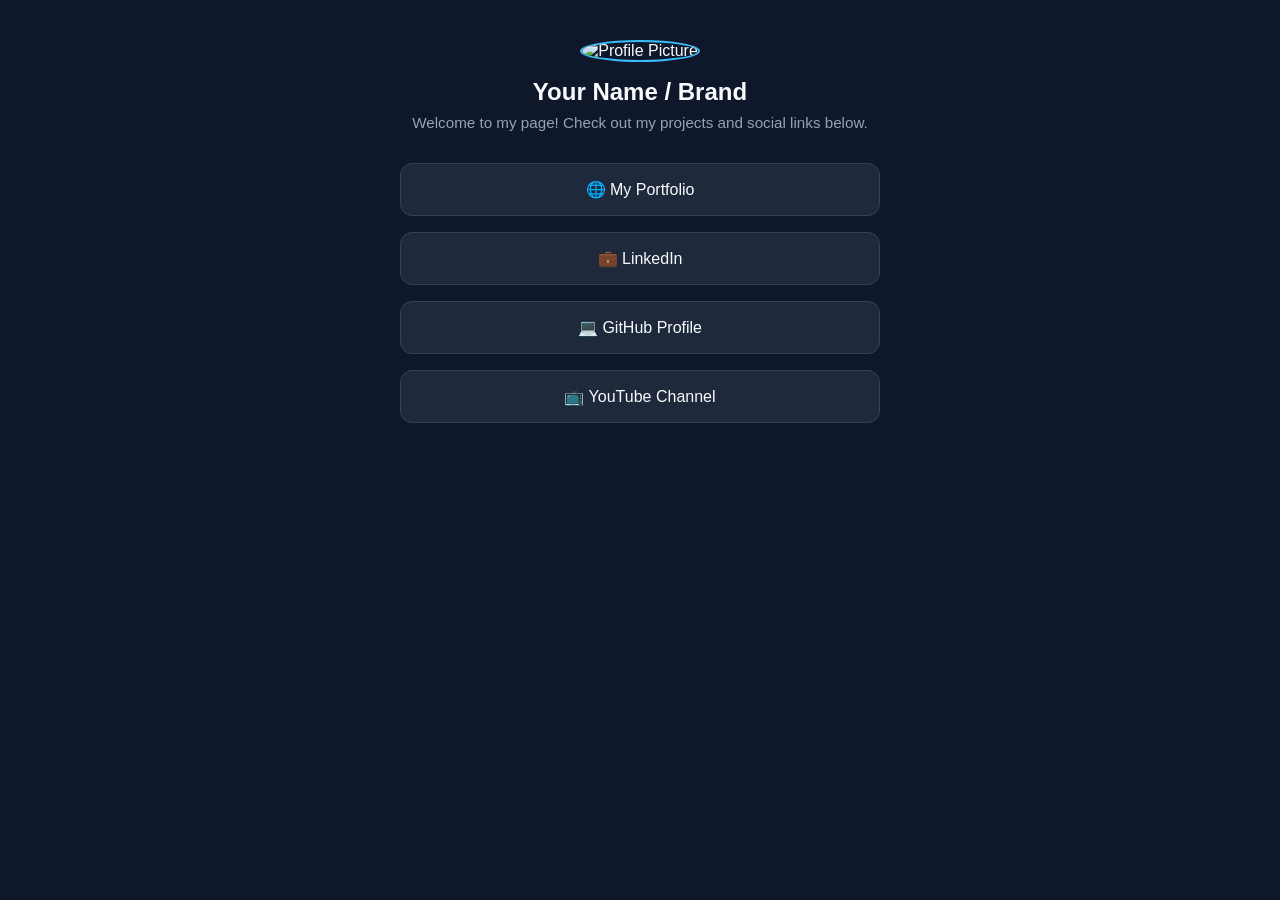
==== index.html @ 96c65ba1 "Create index.html" ====
<!DOCTYPE html>
<html lang="en">
<head>
    <meta charset="UTF-8">
    <meta name="viewport" content="width=device-width, initial-scale=1.0">
    <title>My Links</title>
    <style>
        * {
            box-sizing: border-box;
            margin: 0;
            padding: 0;
            font-family: -apple-system, BlinkMacSystemFont, "Segoe UI", Roboto, Helvetica, Arial, sans-serif;
        }

        body {
            background-color: #0f172a; /* Dark sleek background */
            color: #f8fafc;
            display: flex;
            flex-direction: column;
            align-items: center;
            justify-content: flex-start;
            min-height: 100vh;
            padding: 40px 20px;
        }

        .container {
            width: 100%;
            max-width: 480px;
            text-align: center;
        }

        .profile-img {
            width: 96px;
            height: 96px;
            border-radius: 50%;
            object-fit: cover;
            margin-bottom: 16px;
            border: 2px solid #38bdf8;
        }

        h1 {
            font-size: 1.5rem;
            margin-bottom: 8px;
            font-weight: 700;
        }

        .bio {
            font-size: 0.95rem;
            color: #94a3b8;
            margin-bottom: 32px;
        }

        .links-wrapper {
            display: flex;
            flex-direction: column;
            gap: 16px;
        }

        .link-btn {
            display: block;
            background-color: #1e293b;
            color: #f8fafc;
            text-decoration: none;
            padding: 16px;
            border-radius: 12px;
            font-size: 1rem;
            font-weight: 500;
            border: 1px solid #334155;
            transition: all 0.2s ease-in-out;
        }

        .link-btn:hover {
            background-color: #38bdf8;
            color: #0f172a;
            transform: translateY(-2px);
            border-color: #38bdf8;
        }
    </style>
</head>
<body>

    <div class="container">
        <!-- Profile Picture (Placeholder - you can change this URL later) -->
        <img class="profile-img" src="https://images.unsplash.com/photo-1535713875002-d1d0cf377fde?w=150" alt="Profile Picture">
        
        <h1>Your Name / Brand</h1>
        <p class="bio">Welcome to my page! Check out my projects and social links below.</p>

        <div class="links-wrapper">
            <!-- Edit these links with your own titles and URLs -->
            <a href="https://yourportfolio.com" class="link-btn" target="_blank">🌐 My Portfolio</a>
            <a href="https://linkedin.com/in/yourprofile" class="link-btn" target="_blank">💼 LinkedIn</a>
            <a href="https://github.com/yourusername" class="link-btn" target="_blank">💻 GitHub Profile</a>
            <a href="https://youtube.com" class="link-btn" target="_blank">📺 YouTube Channel</a>
        </div>
    </div>

</body>
</html>
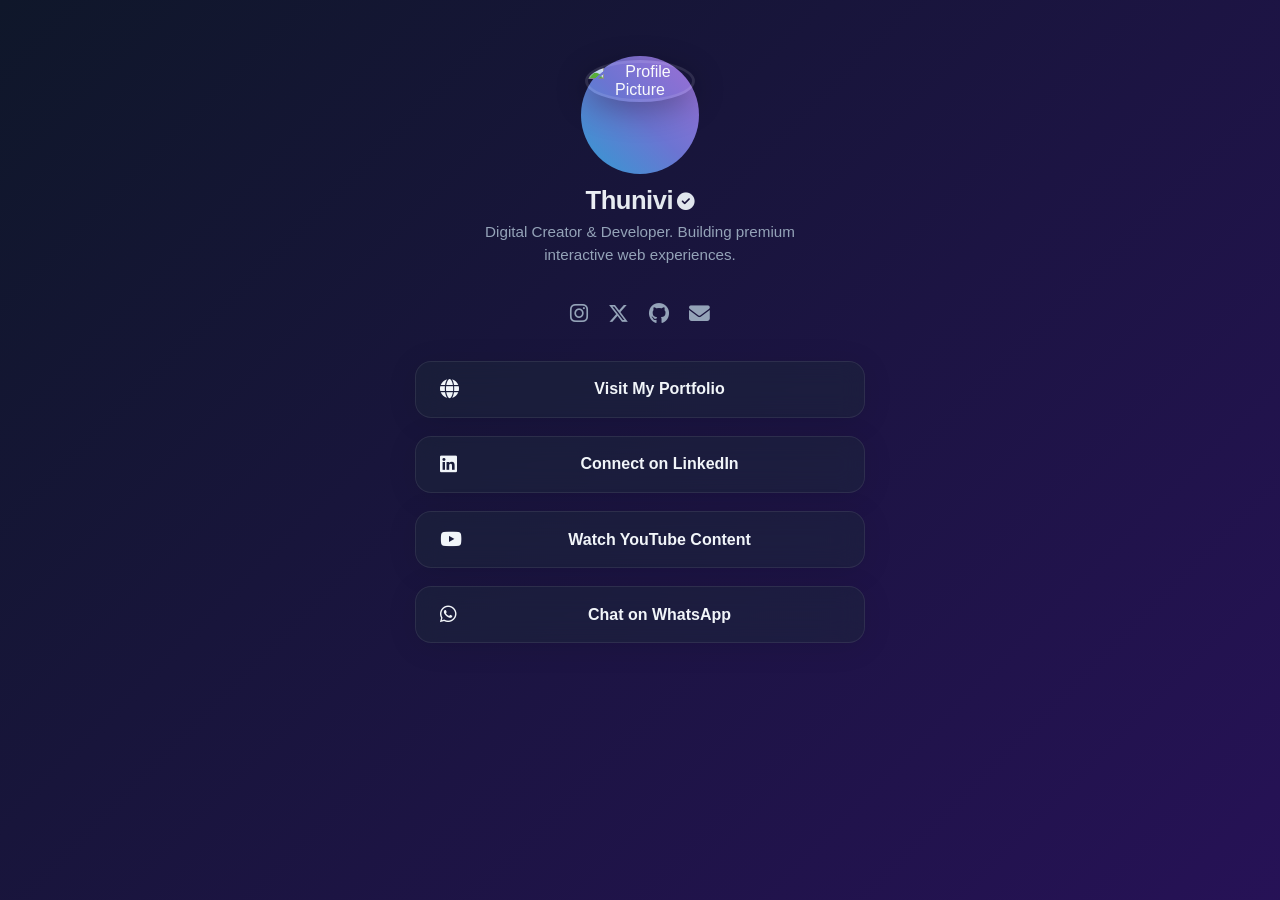
==== commit 75f95334: "Update index.html" ====
--- a/index.html
+++ b/index.html
@@ -3,95 +3,231 @@
 <head>
     <meta charset="UTF-8">
     <meta name="viewport" content="width=device-width, initial-scale=1.0">
-    <title>My Links</title>
+    <title>Thunivi | Explore Links</title>
+    <!-- FontAwesome for Premium Icons -->
+    <link rel="stylesheet" href="https://cdnjs.cloudflare.com/ajax/libs/font-awesome/6.4.0/css/all.min.css">
     <style>
         * {
             box-sizing: border-box;
             margin: 0;
             padding: 0;
-            font-family: -apple-system, BlinkMacSystemFont, "Segoe UI", Roboto, Helvetica, Arial, sans-serif;
+            font-family: 'Segoe UI', Roboto, Helvetica, Arial, sans-serif;
         }
 
         body {
-            background-color: #0f172a; /* Dark sleek background */
+            /* Animated gradient background mesh */
+            background: linear-gradient(-45deg, #0f172a, #1e1b4b, #2e1065, #0f172a);
+            background-size: 400% 400%;
+            animation: gradientBG 15s ease infinite;
             color: #f8fafc;
             display: flex;
             flex-direction: column;
             align-items: center;
             justify-content: flex-start;
             min-height: 100vh;
-            padding: 40px 20px;
+            padding: 60px 20px;
+        }
+
+        @keyframes gradientBG {
+            0% { background-position: 0% 50%; }
+            50% { background-position: 100% 50%; }
+            100% { background-position: 0% 50%; }
         }
 
         .container {
             width: 100%;
-            max-width: 480px;
+            max-width: 450px;
             text-align: center;
         }
 
+        /* Profile Area with Premium Glow */
+        .profile-card {
+            margin-bottom: 35px;
+        }
+
+        .profile-img-container {
+            position: relative;
+            width: 110px;
+            height: 110px;
+            margin: 0 auto 16px auto;
+        }
+
         .profile-img {
-            width: 96px;
-            height: 96px;
+            width: 100%;
+            height: 100%;
             border-radius: 50%;
             object-fit: cover;
-            margin-bottom: 16px;
-            border: 2px solid #38bdf8;
+            border: 3px solid rgba(255, 255, 255, 0.1);
+            box-shadow: 0 8px 32px 0 rgba(0, 0, 0, 0.3);
+        }
+
+        /* Subtle animated breathing glow ring around profile */
+        .profile-img-container::before {
+            content: '';
+            position: absolute;
+            top: -4px; left: -4px; right: -4px; bottom: -4px;
+            border-radius: 50%;
+            background: linear-gradient(45deg, #38bdf8, #818cf8, #c084fc);
+            z-index: -1;
+            opacity: 0.8;
+            animation: rotateGlow 6s linear infinite;
+        }
+
+        @keyframes rotateGlow {
+            100% { transform: rotate(360deg); }
         }
 
         h1 {
-            font-size: 1.5rem;
-            margin-bottom: 8px;
+            font-size: 1.6rem;
             font-weight: 700;
+            letter-spacing: -0.5px;
+            margin-bottom: 6px;
+            background: linear-gradient(to right, #ffffff, #cbd5e1);
+            -webkit-background-clip: text;
+            -webkit-text-fill-color: transparent;
+        }
+
+        .verified-badge {
+            color: #38bdf8;
+            font-size: 1.1rem;
+            margin-left: 4px;
+            vertical-align: middle;
         }
 
         .bio {
             font-size: 0.95rem;
             color: #94a3b8;
-            margin-bottom: 32px;
-        }
-
+            max-width: 85%;
+            margin: 0 auto;
+            line-height: 1.5;
+        }
+
+        /* Social Icons Row */
+        .social-icons {
+            display: flex;
+            justify-content: center;
+            gap: 20px;
+            margin-bottom: 35px;
+        }
+
+        .social-icon-btn {
+            color: #94a3b8;
+            font-size: 1.3rem;
+            text-decoration: none;
+            transition: all 0.2s ease;
+        }
+
+        .social-icon-btn:hover {
+            color: #38bdf8;
+            transform: translateY(-3px);
+        }
+
+        /* Links Section (Glassmorphism layout) */
         .links-wrapper {
             display: flex;
             flex-direction: column;
-            gap: 16px;
+            gap: 18px;
         }
 
         .link-btn {
-            display: block;
-            background-color: #1e293b;
-            color: #f8fafc;
+            display: flex;
+            align-items: center;
+            justify-content: space-between;
+            background: rgba(30, 41, 59, 0.45);
+            backdrop-filter: blur(12px);
+            -webkit-backdrop-filter: blur(12px);
+            color: #f1f5f9;
             text-decoration: none;
-            padding: 16px;
-            border-radius: 12px;
+            padding: 18px 24px;
+            border-radius: 16px;
             font-size: 1rem;
-            font-weight: 500;
-            border: 1px solid #334155;
-            transition: all 0.2s ease-in-out;
-        }
-
+            font-weight: 600;
+            border: 1px solid rgba(255, 255, 255, 0.08);
+            box-shadow: 0 4px 30px rgba(0, 0, 0, 0.1);
+            transition: all 0.3s cubic-bezier(0.25, 0.8, 0.25, 1);
+        }
+
+        .link-btn i.button-icon {
+            font-size: 1.2rem;
+            width: 24px;
+            text-align: left;
+        }
+
+        .link-text {
+            flex-grow: 1;
+            text-align: center;
+            margin-right: -24px; /* Perfectly centers text despite left icon */
+        }
+
+        .link-btn i.arrow-icon {
+            font-size: 0.85rem;
+            opacity: 0;
+            transform: translateX(-10px);
+            transition: all 0.3s ease;
+        }
+
+        /* Hover Interactions */
         .link-btn:hover {
-            background-color: #38bdf8;
-            color: #0f172a;
-            transform: translateY(-2px);
-            border-color: #38bdf8;
+            background: rgba(255, 255, 255, 0.1);
+            border-color: rgba(56, 189, 248, 0.4);
+            box-shadow: 0 10px 25px rgba(56, 189, 248, 0.15);
+            transform: translateY(-3px);
+            color: #38bdf8;
+        }
+
+        .link-btn:hover i.arrow-icon {
+            opacity: 1;
+            transform: translateX(0);
         }
     </style>
 </head>
 <body>
 
     <div class="container">
-        <!-- Profile Picture (Placeholder - you can change this URL later) -->
-        <img class="profile-img" src="https://images.unsplash.com/photo-1535713875002-d1d0cf377fde?w=150" alt="Profile Picture">
         
-        <h1>Your Name / Brand</h1>
-        <p class="bio">Welcome to my page! Check out my projects and social links below.</p>
-
+        <!-- Profile Header Section -->
+        <div class="profile-card">
+            <div class="profile-img-container">
+                <!-- Replace URL below with your actual profile image link later -->
+                <img class="profile-img" src="https://images.unsplash.com/photo-1535713875002-d1d0cf377fde?w=200" alt="Profile Picture">
+            </div>
+            <h1>Thunivi<i class="fas fa-circle-check verified-badge"></i></h1>
+            <p class="bio">Digital Creator & Developer. Building premium interactive web experiences.</p>
+        </div>
+
+        <!-- Social Media Header Quick Links -->
+        <div class="social-icons">
+            <a href="https://instagram.com" class="social-icon-btn" target="_blank"><i class="fab fa-instagram"></i></a>
+            <a href="https://twitter.com" class="social-icon-btn" target="_blank"><i class="fab fa-x-twitter"></i></a>
+            <a href="https://github.com" class="social-icon-btn" target="_blank"><i class="fab fa-github"></i></a>
+            <a href="mailto:your-email@gmail.com" class="social-icon-btn"><i class="fas fa-envelope"></i></a>
+        </div>
+
+        <!-- Glassmorphism Buttons Container -->
         <div class="links-wrapper">
-            <!-- Edit these links with your own titles and URLs -->
-            <a href="https://yourportfolio.com" class="link-btn" target="_blank">🌐 My Portfolio</a>
-            <a href="https://linkedin.com/in/yourprofile" class="link-btn" target="_blank">💼 LinkedIn</a>
-            <a href="https://github.com/yourusername" class="link-btn" target="_blank">💻 GitHub Profile</a>
-            <a href="https://youtube.com" class="link-btn" target="_blank">📺 YouTube Channel</a>
+            <a href="https://yourportfolio.com" class="link-btn" target="_blank">
+                <i class="fas fa-globe button-icon"></i>
+                <span class="link-text">Visit My Portfolio</span>
+                <i class="fas fa-chevron-right arrow-icon"></i>
+            </a>
+            
+            <a href="https://linkedin.com" class="link-btn" target="_blank">
+                <i class="fab fa-linkedin button-icon"></i>
+                <span class="link-text">Connect on LinkedIn</span>
+                <i class="fas fa-chevron-right arrow-icon"></i>
+            </a>
+            
+            <a href="https://youtube.com" class="link-btn" target="_blank">
+                <i class="fab fa-youtube button-icon"></i>
+                <span class="link-text">Watch YouTube Content</span>
+                <i class="fas fa-chevron-right arrow-icon"></i>
+            </a>
+
+            <a href="https://whatsapp.com" class="link-btn" target="_blank">
+                <i class="fab fa-whatsapp button-icon"></i>
+                <span class="link-text">Chat on WhatsApp</span>
+                <i class="fas fa-chevron-right arrow-icon"></i>
+            </a>
         </div>
     </div>
 
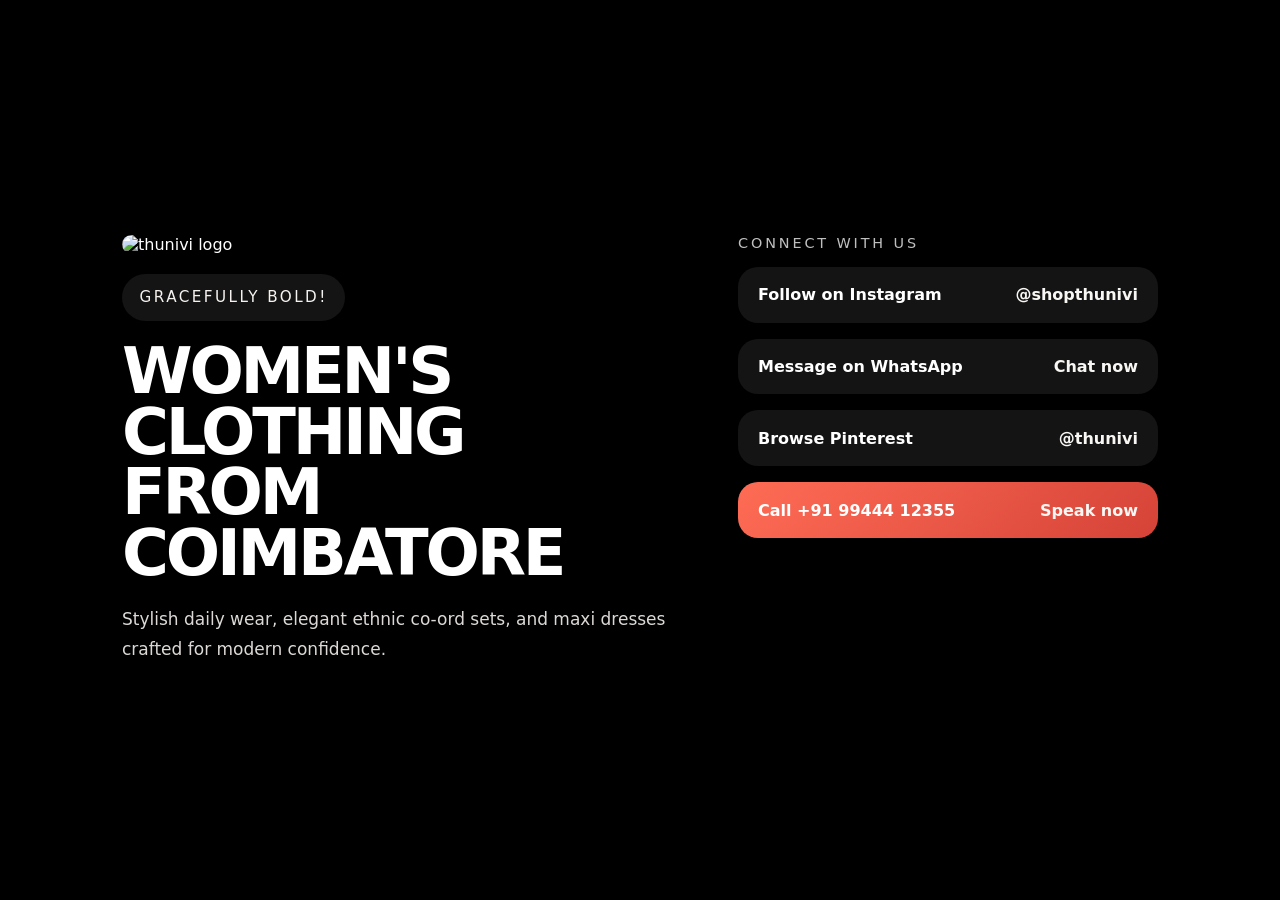
==== commit 8b2df9a0: "Refactor index.html for Thunivi website Updated the HTML structure and styling for the Thunivi websi" ====
--- a/index.html
+++ b/index.html
@@ -1,235 +1,218 @@
 <!DOCTYPE html>
 <html lang="en">
+
 <head>
-    <meta charset="UTF-8">
-    <meta name="viewport" content="width=device-width, initial-scale=1.0">
-    <title>Thunivi | Explore Links</title>
-    <!-- FontAwesome for Premium Icons -->
-    <link rel="stylesheet" href="https://cdnjs.cloudflare.com/ajax/libs/font-awesome/6.4.0/css/all.min.css">
+    <meta charset="UTF-8" />
+    <meta name="viewport" content="width=device-width, initial-scale=1.0" />
+    <title>thunivi</title>
+    <meta name="description"
+        content="Discover thunivi, Coimbatore’s women's clothing brand. Shop high-quality daily wear, trendy ethnic co-ord sets, and elegant maxi dresses." />
+    <link rel="icon" href="favicon.png" />
     <style>
         * {
             box-sizing: border-box;
+        }
+
+        html,
+        body {
+            min-height: 100%;
             margin: 0;
             padding: 0;
-            font-family: 'Segoe UI', Roboto, Helvetica, Arial, sans-serif;
         }
 
         body {
-            /* Animated gradient background mesh */
-            background: linear-gradient(-45deg, #0f172a, #1e1b4b, #2e1065, #0f172a);
-            background-size: 400% 400%;
-            animation: gradientBG 15s ease infinite;
-            color: #f8fafc;
-            display: flex;
-            flex-direction: column;
+            min-height: 100vh;
+            padding: 2rem;
+            display: grid;
+            place-items: center;
+            background: #000;
+            color: #fff;
+            font-family: Inter, system-ui, -apple-system, BlinkMacSystemFont, "Segoe UI", sans-serif;
+        }
+
+        .page {
+            width: min(100%, 1100px);
+            display: grid;
+            grid-template-columns: 1fr minmax(320px, 420px);
+            gap: 2rem;
+            padding: 2rem;
+        }
+
+        .hero {
+            display: grid;
+            gap: 1.25rem;
+            align-content: start;
+        }
+
+        .hero-title {
+            font-size: clamp(2.5rem, 5vw, 4.5rem);
+            line-height: 0.95;
+            letter-spacing: -0.05em;
+            margin: 0;
+            max-width: 12ch;
+            text-transform: uppercase;
+        }
+
+        .hero-note {
+            display: inline-flex;
             align-items: center;
-            justify-content: flex-start;
-            min-height: 100vh;
-            padding: 60px 20px;
-        }
-
-        @keyframes gradientBG {
-            0% { background-position: 0% 50%; }
-            50% { background-position: 100% 50%; }
-            100% { background-position: 0% 50%; }
-        }
-
-        .container {
+            gap: 0.75rem;
+            padding: 0.9rem 1.1rem;
+            border-radius: 999px;
+            background: rgba(255, 255, 255, 0.08);
+            color: #f6f2ef;
+            font-size: 0.95rem;
+            text-transform: uppercase;
+            letter-spacing: 0.16em;
+            width: fit-content;
+        }
+
+        .hero-copy {
+            max-width: 38rem;
+            font-size: 1.0625rem;
+            line-height: 1.8;
+            color: #dcd8d5;
+            margin: 0;
+        }
+
+        .hero-logo {
             width: 100%;
-            max-width: 450px;
-            text-align: center;
-        }
-
-        /* Profile Area with Premium Glow */
-        .profile-card {
-            margin-bottom: 35px;
-        }
-
-        .profile-img-container {
-            position: relative;
-            width: 110px;
-            height: 110px;
-            margin: 0 auto 16px auto;
-        }
-
-        .profile-img {
-            width: 100%;
-            height: 100%;
-            border-radius: 50%;
-            object-fit: cover;
-            border: 3px solid rgba(255, 255, 255, 0.1);
-            box-shadow: 0 8px 32px 0 rgba(0, 0, 0, 0.3);
-        }
-
-        /* Subtle animated breathing glow ring around profile */
-        .profile-img-container::before {
-            content: '';
-            position: absolute;
-            top: -4px; left: -4px; right: -4px; bottom: -4px;
-            border-radius: 50%;
-            background: linear-gradient(45deg, #38bdf8, #818cf8, #c084fc);
-            z-index: -1;
-            opacity: 0.8;
-            animation: rotateGlow 6s linear infinite;
-        }
-
-        @keyframes rotateGlow {
-            100% { transform: rotate(360deg); }
-        }
-
-        h1 {
-            font-size: 1.6rem;
-            font-weight: 700;
-            letter-spacing: -0.5px;
-            margin-bottom: 6px;
-            background: linear-gradient(to right, #ffffff, #cbd5e1);
-            -webkit-background-clip: text;
-            -webkit-text-fill-color: transparent;
-        }
-
-        .verified-badge {
-            color: #38bdf8;
-            font-size: 1.1rem;
-            margin-left: 4px;
-            vertical-align: middle;
-        }
-
-        .bio {
-            font-size: 0.95rem;
-            color: #94a3b8;
-            max-width: 85%;
-            margin: 0 auto;
-            line-height: 1.5;
-        }
-
-        /* Social Icons Row */
-        .social-icons {
-            display: flex;
-            justify-content: center;
-            gap: 20px;
-            margin-bottom: 35px;
-        }
-
-        .social-icon-btn {
-            color: #94a3b8;
-            font-size: 1.3rem;
-            text-decoration: none;
-            transition: all 0.2s ease;
-        }
-
-        .social-icon-btn:hover {
-            color: #38bdf8;
-            transform: translateY(-3px);
-        }
-
-        /* Links Section (Glassmorphism layout) */
-        .links-wrapper {
-            display: flex;
-            flex-direction: column;
-            gap: 18px;
-        }
-
-        .link-btn {
+            max-width: 20rem;
+            display: block;
+            object-fit: contain;
+            border-radius: 1.5rem;
+        }
+
+        .side-panel {
+            display: grid;
+            gap: 1rem;
+            align-content: start;
+        }
+
+        .links-header {
+            font-size: 0.9rem;
+            text-transform: uppercase;
+            letter-spacing: 0.2em;
+            opacity: 0.75;
+        }
+
+        .links {
+            display: grid;
+            gap: 1rem;
+        }
+
+        .link-card {
             display: flex;
             align-items: center;
             justify-content: space-between;
-            background: rgba(30, 41, 59, 0.45);
-            backdrop-filter: blur(12px);
-            -webkit-backdrop-filter: blur(12px);
-            color: #f1f5f9;
+            gap: 1rem;
+            padding: 1.15rem 1.25rem;
+            border-radius: 1.25rem;
             text-decoration: none;
-            padding: 18px 24px;
-            border-radius: 16px;
-            font-size: 1rem;
-            font-weight: 600;
-            border: 1px solid rgba(255, 255, 255, 0.08);
-            box-shadow: 0 4px 30px rgba(0, 0, 0, 0.1);
-            transition: all 0.3s cubic-bezier(0.25, 0.8, 0.25, 1);
-        }
-
-        .link-btn i.button-icon {
-            font-size: 1.2rem;
-            width: 24px;
-            text-align: left;
-        }
-
-        .link-text {
-            flex-grow: 1;
-            text-align: center;
-            margin-right: -24px; /* Perfectly centers text despite left icon */
-        }
-
-        .link-btn i.arrow-icon {
-            font-size: 0.85rem;
-            opacity: 0;
-            transform: translateX(-10px);
-            transition: all 0.3s ease;
-        }
-
-        /* Hover Interactions */
-        .link-btn:hover {
-            background: rgba(255, 255, 255, 0.1);
-            border-color: rgba(56, 189, 248, 0.4);
-            box-shadow: 0 10px 25px rgba(56, 189, 248, 0.15);
-            transform: translateY(-3px);
-            color: #38bdf8;
-        }
-
-        .link-btn:hover i.arrow-icon {
-            opacity: 1;
-            transform: translateX(0);
+            background: rgba(255, 255, 255, 0.08);
+            color: #fff;
+            font-weight: 700;
+        }
+
+        .link-card:hover,
+        .link-card:focus-visible {
+            background: rgba(255, 255, 255, 0.12);
+            border-color: rgba(255, 255, 255, 0.16);
+            outline: none;
+        }
+
+        .link-card strong {
+            font-weight: 800;
+            color: #f9f7f4;
+        }
+
+        .link-card.primary {
+            background: linear-gradient(135deg, #ff6c55 0%, #d54338 100%);
+            border-color: transparent;
+        }
+
+        .link-card.primary:hover,
+        .link-card.primary:focus-visible {
+            background: linear-gradient(135deg, #ff5d48 0%, #cd3f30 100%);
+        }
+
+        @media (max-width: 900px) {
+            .page {
+                grid-template-columns: 1fr;
+            }
+
+            .hero {
+                align-items: start;
+            }
+
+            .hero-copy,
+            .subtitle {
+                max-width: 100%;
+            }
+        }
+
+        @media (max-width: 540px) {
+            body {
+                padding: 1rem;
+            }
+
+            .page {
+                padding: 1.25rem;
+            }
+
+            .hero-title {
+                font-size: 2.2rem;
+            }
+
+            .hero-note,
+            .link-card,
+            .footer-note {
+                font-size: 0.95rem;
+            }
+
+            .link-card {
+                padding: 1rem 1rem;
+            }
         }
     </style>
 </head>
+
 <body>
-
-    <div class="container">
-        
-        <!-- Profile Header Section -->
-        <div class="profile-card">
-            <div class="profile-img-container">
-                <!-- Replace URL below with your actual profile image link later -->
-                <img class="profile-img" src="https://images.unsplash.com/photo-1535713875002-d1d0cf377fde?w=200" alt="Profile Picture">
+    <div class="page">
+        <div class="hero">
+            <img class="hero-logo" src="thunivi_logo_english.png" alt="thunivi logo" />
+            <span class="hero-note">gracefully bold!</span>
+            <h1 class="hero-title">Women's clothing from Coimbatore</h1>
+            <p class="hero-copy">Stylish daily wear, elegant ethnic co-ord sets, and maxi dresses crafted for modern
+                confidence.</p>
+
+        </div>
+
+        <div class="side-panel">
+            <div class="links-header">Connect with us</div>
+            <div class="links">
+                <a class="link-card" href="https://www.instagram.com/shopthunivi?igsh=cWdjNzJpanZzanl4&utm_source=qr"
+                    target="_blank" rel="noopener noreferrer">
+                    <span>Follow on Instagram</span>
+                    <strong>@shopthunivi</strong>
+                </a>
+                <a class="link-card" href="https://wa.me/message/MML75OZ5KYT2B1" target="_blank"
+                    rel="noopener noreferrer">
+                    <span>Message on WhatsApp</span>
+                    <strong>Chat now</strong>
+                </a>
+                <a class="link-card" href="https://in.pinterest.com/thunivi/" target="_blank" rel="noopener noreferrer">
+                    <span>Browse Pinterest</span>
+                    <strong>@thunivi</strong>
+                </a>
+                <a class="link-card primary" href="tel:+919944412355">
+                    <span>Call +91 99444 12355</span>
+                    <strong>Speak now</strong>
+                </a>
+
             </div>
-            <h1>Thunivi<i class="fas fa-circle-check verified-badge"></i></h1>
-            <p class="bio">Digital Creator & Developer. Building premium interactive web experiences.</p>
-        </div>
-
-        <!-- Social Media Header Quick Links -->
-        <div class="social-icons">
-            <a href="https://instagram.com" class="social-icon-btn" target="_blank"><i class="fab fa-instagram"></i></a>
-            <a href="https://twitter.com" class="social-icon-btn" target="_blank"><i class="fab fa-x-twitter"></i></a>
-            <a href="https://github.com" class="social-icon-btn" target="_blank"><i class="fab fa-github"></i></a>
-            <a href="mailto:your-email@gmail.com" class="social-icon-btn"><i class="fas fa-envelope"></i></a>
-        </div>
-
-        <!-- Glassmorphism Buttons Container -->
-        <div class="links-wrapper">
-            <a href="https://yourportfolio.com" class="link-btn" target="_blank">
-                <i class="fas fa-globe button-icon"></i>
-                <span class="link-text">Visit My Portfolio</span>
-                <i class="fas fa-chevron-right arrow-icon"></i>
-            </a>
-            
-            <a href="https://linkedin.com" class="link-btn" target="_blank">
-                <i class="fab fa-linkedin button-icon"></i>
-                <span class="link-text">Connect on LinkedIn</span>
-                <i class="fas fa-chevron-right arrow-icon"></i>
-            </a>
-            
-            <a href="https://youtube.com" class="link-btn" target="_blank">
-                <i class="fab fa-youtube button-icon"></i>
-                <span class="link-text">Watch YouTube Content</span>
-                <i class="fas fa-chevron-right arrow-icon"></i>
-            </a>
-
-            <a href="https://whatsapp.com" class="link-btn" target="_blank">
-                <i class="fab fa-whatsapp button-icon"></i>
-                <span class="link-text">Chat on WhatsApp</span>
-                <i class="fas fa-chevron-right arrow-icon"></i>
-            </a>
         </div>
     </div>
-
 </body>
+
 </html>
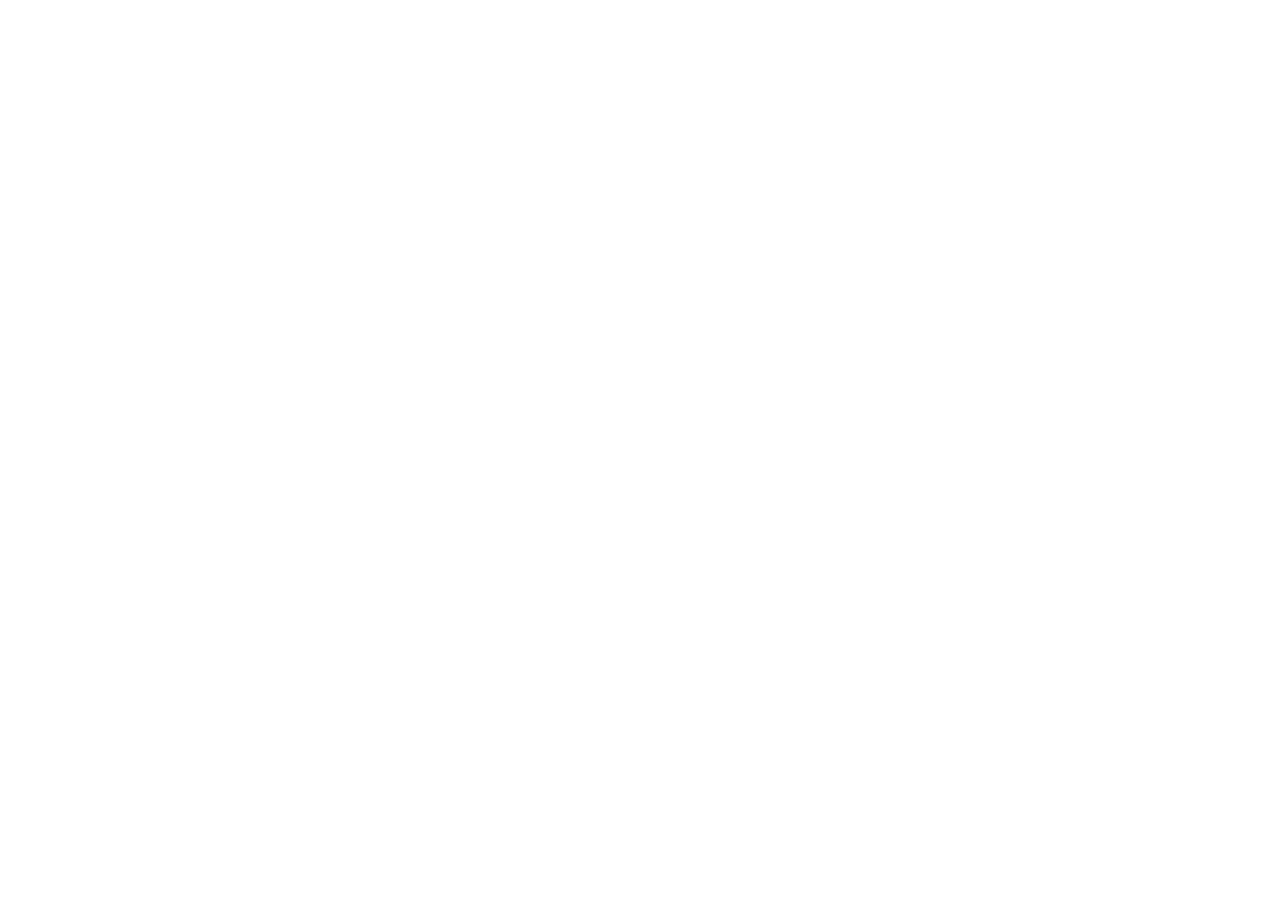
==== commit a479f9b3: "Add HTML file for redirecting to bio page" ====
--- a/index.html
+++ b/index.html
@@ -1,218 +1,22 @@
 <!DOCTYPE html>
 <html lang="en">
-
 <head>
-    <meta charset="UTF-8" />
-    <meta name="viewport" content="width=device-width, initial-scale=1.0" />
-    <title>thunivi</title>
-    <meta name="description"
-        content="Discover thunivi, Coimbatore’s women's clothing brand. Shop high-quality daily wear, trendy ethnic co-ord sets, and elegant maxi dresses." />
-    <link rel="icon" href="favicon.png" />
-    <style>
-        * {
-            box-sizing: border-box;
-        }
-
-        html,
-        body {
-            min-height: 100%;
-            margin: 0;
-            padding: 0;
-        }
-
-        body {
-            min-height: 100vh;
-            padding: 2rem;
-            display: grid;
-            place-items: center;
-            background: #000;
-            color: #fff;
-            font-family: Inter, system-ui, -apple-system, BlinkMacSystemFont, "Segoe UI", sans-serif;
-        }
-
-        .page {
-            width: min(100%, 1100px);
-            display: grid;
-            grid-template-columns: 1fr minmax(320px, 420px);
-            gap: 2rem;
-            padding: 2rem;
-        }
-
-        .hero {
-            display: grid;
-            gap: 1.25rem;
-            align-content: start;
-        }
-
-        .hero-title {
-            font-size: clamp(2.5rem, 5vw, 4.5rem);
-            line-height: 0.95;
-            letter-spacing: -0.05em;
-            margin: 0;
-            max-width: 12ch;
-            text-transform: uppercase;
-        }
-
-        .hero-note {
-            display: inline-flex;
-            align-items: center;
-            gap: 0.75rem;
-            padding: 0.9rem 1.1rem;
-            border-radius: 999px;
-            background: rgba(255, 255, 255, 0.08);
-            color: #f6f2ef;
-            font-size: 0.95rem;
-            text-transform: uppercase;
-            letter-spacing: 0.16em;
-            width: fit-content;
-        }
-
-        .hero-copy {
-            max-width: 38rem;
-            font-size: 1.0625rem;
-            line-height: 1.8;
-            color: #dcd8d5;
-            margin: 0;
-        }
-
-        .hero-logo {
-            width: 100%;
-            max-width: 20rem;
-            display: block;
-            object-fit: contain;
-            border-radius: 1.5rem;
-        }
-
-        .side-panel {
-            display: grid;
-            gap: 1rem;
-            align-content: start;
-        }
-
-        .links-header {
-            font-size: 0.9rem;
-            text-transform: uppercase;
-            letter-spacing: 0.2em;
-            opacity: 0.75;
-        }
-
-        .links {
-            display: grid;
-            gap: 1rem;
-        }
-
-        .link-card {
-            display: flex;
-            align-items: center;
-            justify-content: space-between;
-            gap: 1rem;
-            padding: 1.15rem 1.25rem;
-            border-radius: 1.25rem;
-            text-decoration: none;
-            background: rgba(255, 255, 255, 0.08);
-            color: #fff;
-            font-weight: 700;
-        }
-
-        .link-card:hover,
-        .link-card:focus-visible {
-            background: rgba(255, 255, 255, 0.12);
-            border-color: rgba(255, 255, 255, 0.16);
-            outline: none;
-        }
-
-        .link-card strong {
-            font-weight: 800;
-            color: #f9f7f4;
-        }
-
-        .link-card.primary {
-            background: linear-gradient(135deg, #ff6c55 0%, #d54338 100%);
-            border-color: transparent;
-        }
-
-        .link-card.primary:hover,
-        .link-card.primary:focus-visible {
-            background: linear-gradient(135deg, #ff5d48 0%, #cd3f30 100%);
-        }
-
-        @media (max-width: 900px) {
-            .page {
-                grid-template-columns: 1fr;
-            }
-
-            .hero {
-                align-items: start;
-            }
-
-            .hero-copy,
-            .subtitle {
-                max-width: 100%;
-            }
-        }
-
-        @media (max-width: 540px) {
-            body {
-                padding: 1rem;
-            }
-
-            .page {
-                padding: 1.25rem;
-            }
-
-            .hero-title {
-                font-size: 2.2rem;
-            }
-
-            .hero-note,
-            .link-card,
-            .footer-note {
-                font-size: 0.95rem;
-            }
-
-            .link-card {
-                padding: 1rem 1rem;
-            }
-        }
-    </style>
+    <meta charset="UTF-8">
+    <meta name="viewport" content="width=device-width, initial-scale=1.0">
+    <title>Redirecting...</title>
+    
+    <!-- Layer 1: Instant HTML Meta Redirect -->
+    <meta http-equiv="refresh" content="0; url=https://thunivi.in/bio">
+    
+    <script>
+        <!-- Layer 2: JavaScript Backup Redirect -->
+        window.location.href = "https://thunivi.in/bio";
+    </script>
 </head>
-
 <body>
-    <div class="page">
-        <div class="hero">
-            <img class="hero-logo" src="thunivi_logo_english.png" alt="thunivi logo" />
-            <span class="hero-note">gracefully bold!</span>
-            <h1 class="hero-title">Women's clothing from Coimbatore</h1>
-            <p class="hero-copy">Stylish daily wear, elegant ethnic co-ord sets, and maxi dresses crafted for modern
-                confidence.</p>
-
-        </div>
-
-        <div class="side-panel">
-            <div class="links-header">Connect with us</div>
-            <div class="links">
-                <a class="link-card" href="https://www.instagram.com/shopthunivi?igsh=cWdjNzJpanZzanl4&utm_source=qr"
-                    target="_blank" rel="noopener noreferrer">
-                    <span>Follow on Instagram</span>
-                    <strong>@shopthunivi</strong>
-                </a>
-                <a class="link-card" href="https://wa.me/message/MML75OZ5KYT2B1" target="_blank"
-                    rel="noopener noreferrer">
-                    <span>Message on WhatsApp</span>
-                    <strong>Chat now</strong>
-                </a>
-                <a class="link-card" href="https://in.pinterest.com/thunivi/" target="_blank" rel="noopener noreferrer">
-                    <span>Browse Pinterest</span>
-                    <strong>@thunivi</strong>
-                </a>
-                <a class="link-card primary" href="tel:+919944412355">
-                    <span>Call +91 99444 12355</span>
-                    <strong>Speak now</strong>
-                </a>
-
-            </div>
-        </div>
-    </div>
+    <!-- Fallback link in the rare case a browser blocks redirects -->
+    <p style="text-align: center; margin-top: 50px; font-family: sans-serif; color: #333;">
+        Redirecting you to our bio page... If it doesn't load, <a href="https://thunivi.in/bio">click here</a>.
+    </p>
 </body>
-
 </html>
